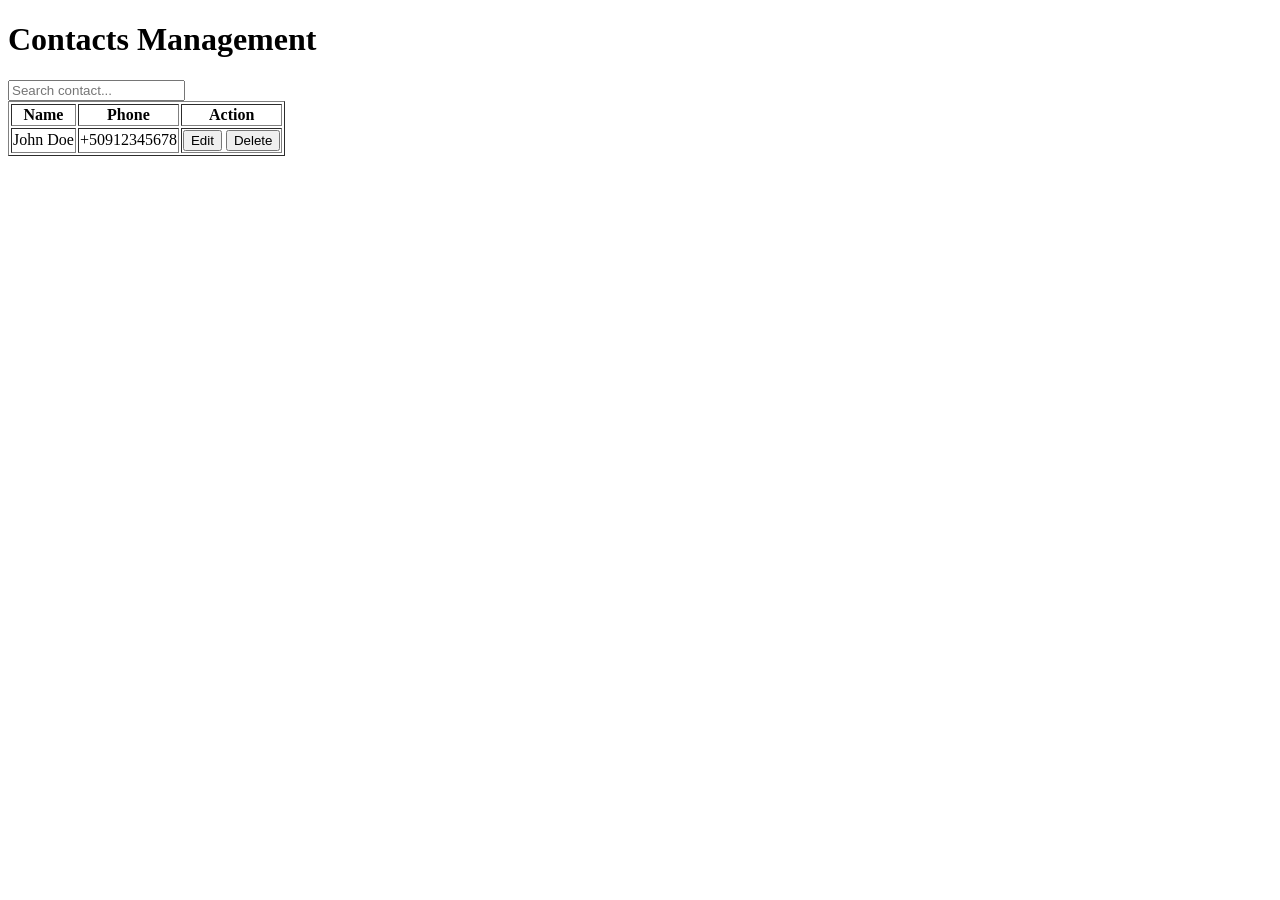
==== contacts.html @ 1665ffdf "Create contacts.html" ====
<!DOCTYPE html>
<html>
<head>
<title>Contacts - Starson ViewBoost☑️</title>
</head>
<body>
<h1>Contacts Management</h1>

<input type="text" placeholder="Search contact...">

<table border="1">
<tr>
<th>Name</th>
<th>Phone</th>
<th>Action</th>
</tr>

<tr>
<td>John Doe</td>
<td>+50912345678</td>
<td>
<button>Edit</button>
<button>Delete</button>
</td>
</tr>

</table>

</body>
</html>
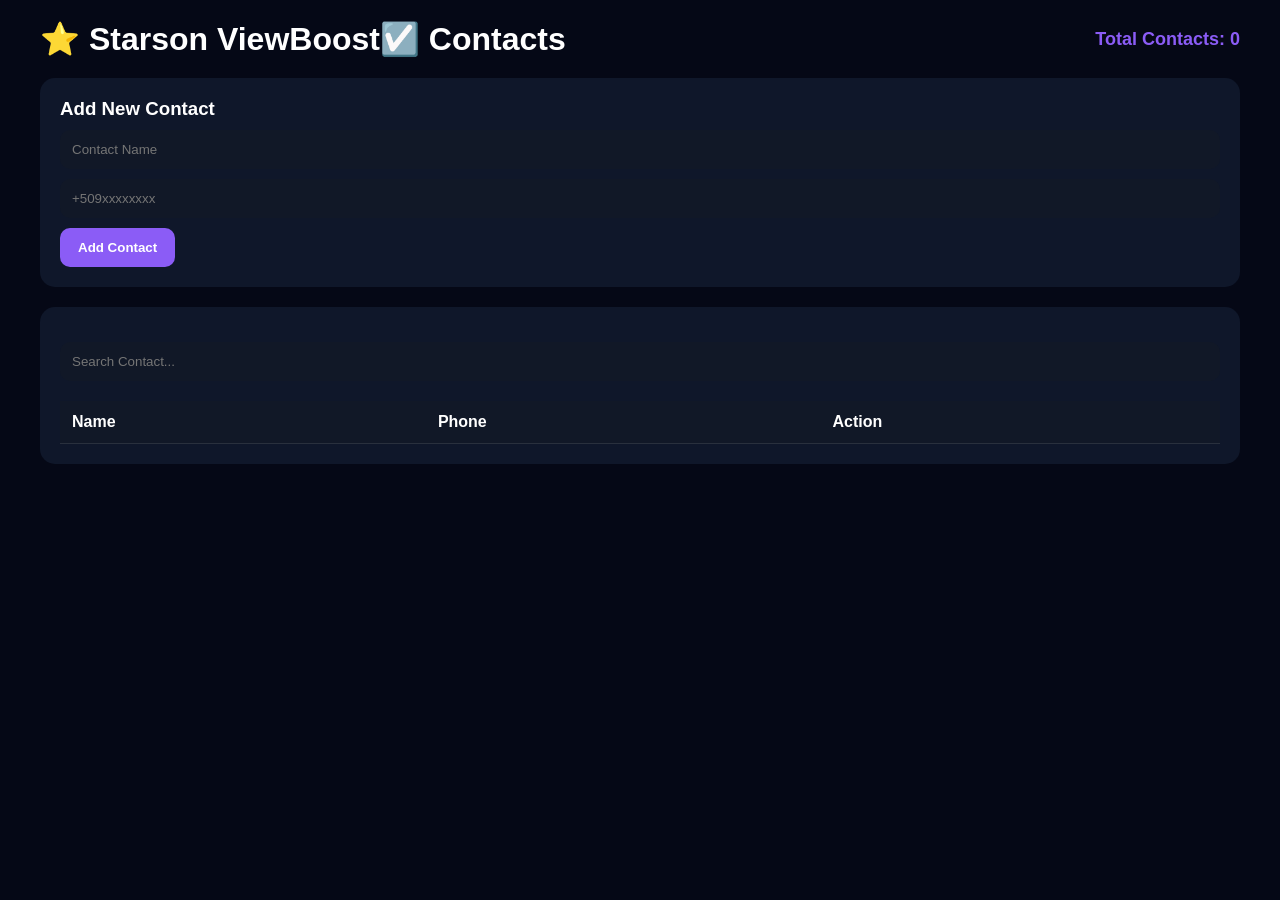
==== commit 1cdf9c67: "Update contacts.html" ====
--- a/contacts.html
+++ b/contacts.html
@@ -1,30 +1,276 @@
 <!DOCTYPE html>
-<html>
+<html lang="fr">
 <head>
-<title>Contacts - Starson ViewBoost☑️</title>
+<meta charset="UTF-8">
+<meta name="viewport" content="width=device-width, initial-scale=1.0">
+
+<title>⭐ Starson ViewBoost☑️ Contacts</title>
+
+<style>
+
+*{
+margin:0;
+padding:0;
+box-sizing:border-box;
+font-family:Segoe UI,sans-serif;
+}
+
+body{
+background:#050816;
+color:white;
+padding:20px;
+}
+
+.container{
+max-width:1200px;
+margin:auto;
+}
+
+.header{
+display:flex;
+justify-content:space-between;
+align-items:center;
+margin-bottom:20px;
+}
+
+.card{
+background:#0f172a;
+padding:20px;
+border-radius:15px;
+margin-bottom:20px;
+}
+
+input{
+width:100%;
+padding:12px;
+margin-top:10px;
+background:#111827;
+border:none;
+border-radius:10px;
+color:white;
+}
+
+button{
+padding:12px 18px;
+border:none;
+border-radius:10px;
+cursor:pointer;
+font-weight:bold;
+margin-top:10px;
+}
+
+.add-btn{
+background:#8b5cf6;
+color:white;
+}
+
+.delete-btn{
+background:#ef4444;
+color:white;
+}
+
+table{
+width:100%;
+border-collapse:collapse;
+margin-top:20px;
+}
+
+th,td{
+padding:12px;
+text-align:left;
+border-bottom:1px solid rgba(255,255,255,.1);
+}
+
+th{
+background:#111827;
+}
+
+.counter{
+font-size:18px;
+font-weight:bold;
+color:#8b5cf6;
+}
+
+.search{
+margin-top:15px;
+}
+
+</style>
 </head>
 <body>
-<h1>Contacts Management</h1>
-
-<input type="text" placeholder="Search contact...">
-
-<table border="1">
+
+<div class="container">
+
+<div class="header">
+<h1>⭐ Starson ViewBoost☑️ Contacts</h1>
+<div class="counter">
+Total Contacts: <span id="total">0</span>
+</div>
+</div>
+
+<div class="card">
+
+<h3>Add New Contact</h3>
+
+<input
+type="text"
+id="name"
+placeholder="Contact Name">
+
+<input
+type="text"
+id="phone"
+placeholder="+509xxxxxxxx">
+
+<button
+class="add-btn"
+onclick="saveContact()">
+Add Contact
+</button>
+
+</div>
+
+<div class="card">
+
+<input
+class="search"
+type="text"
+id="search"
+placeholder="Search Contact..."
+onkeyup="searchContact()">
+
+<table>
+
+<thead>
 <tr>
 <th>Name</th>
 <th>Phone</th>
 <th>Action</th>
 </tr>
-
+</thead>
+
+<tbody id="contactList"></tbody>
+
+</table>
+
+</div>
+
+</div>
+
+<script>
+
+function saveContact(){
+
+let name =
+document.getElementById("name").value.trim();
+
+let phone =
+document.getElementById("phone").value.trim();
+
+if(name === "" || phone === ""){
+alert("Fill all fields");
+return;
+}
+
+let contacts =
+JSON.parse(localStorage.getItem("contacts")) || [];
+
+contacts.push({
+name:name,
+phone:phone
+});
+
+localStorage.setItem(
+"contacts",
+JSON.stringify(contacts)
+);
+
+document.getElementById("name").value="";
+document.getElementById("phone").value="";
+
+loadContacts();
+
+}
+
+function loadContacts(){
+
+let contacts =
+JSON.parse(localStorage.getItem("contacts")) || [];
+
+let table =
+document.getElementById("contactList");
+
+table.innerHTML="";
+
+contacts.forEach((contact,index)=>{
+
+table.innerHTML += `
 <tr>
-<td>John Doe</td>
-<td>+50912345678</td>
+<td>${contact.name}</td>
+<td>${contact.phone}</td>
 <td>
-<button>Edit</button>
-<button>Delete</button>
+<button
+class="delete-btn"
+onclick="deleteContact(${index})">
+Delete
+</button>
 </td>
 </tr>
-
-</table>
+`;
+
+});
+
+document.getElementById("total").innerText =
+contacts.length;
+
+}
+
+function deleteContact(index){
+
+let contacts =
+JSON.parse(localStorage.getItem("contacts")) || [];
+
+if(confirm("Delete this contact ?")){
+
+contacts.splice(index,1);
+
+localStorage.setItem(
+"contacts",
+JSON.stringify(contacts)
+);
+
+loadContacts();
+
+}
+
+}
+
+function searchContact(){
+
+let filter =
+document.getElementById("search")
+.value.toLowerCase();
+
+let rows =
+document.querySelectorAll("#contactList tr");
+
+rows.forEach(row=>{
+
+let text =
+row.innerText.toLowerCase();
+
+row.style.display =
+text.includes(filter)
+? ""
+: "none";
+
+});
+
+}
+
+window.onload = loadContacts;
+
+</script>
 
 </body>
-</html>
+  </html>
